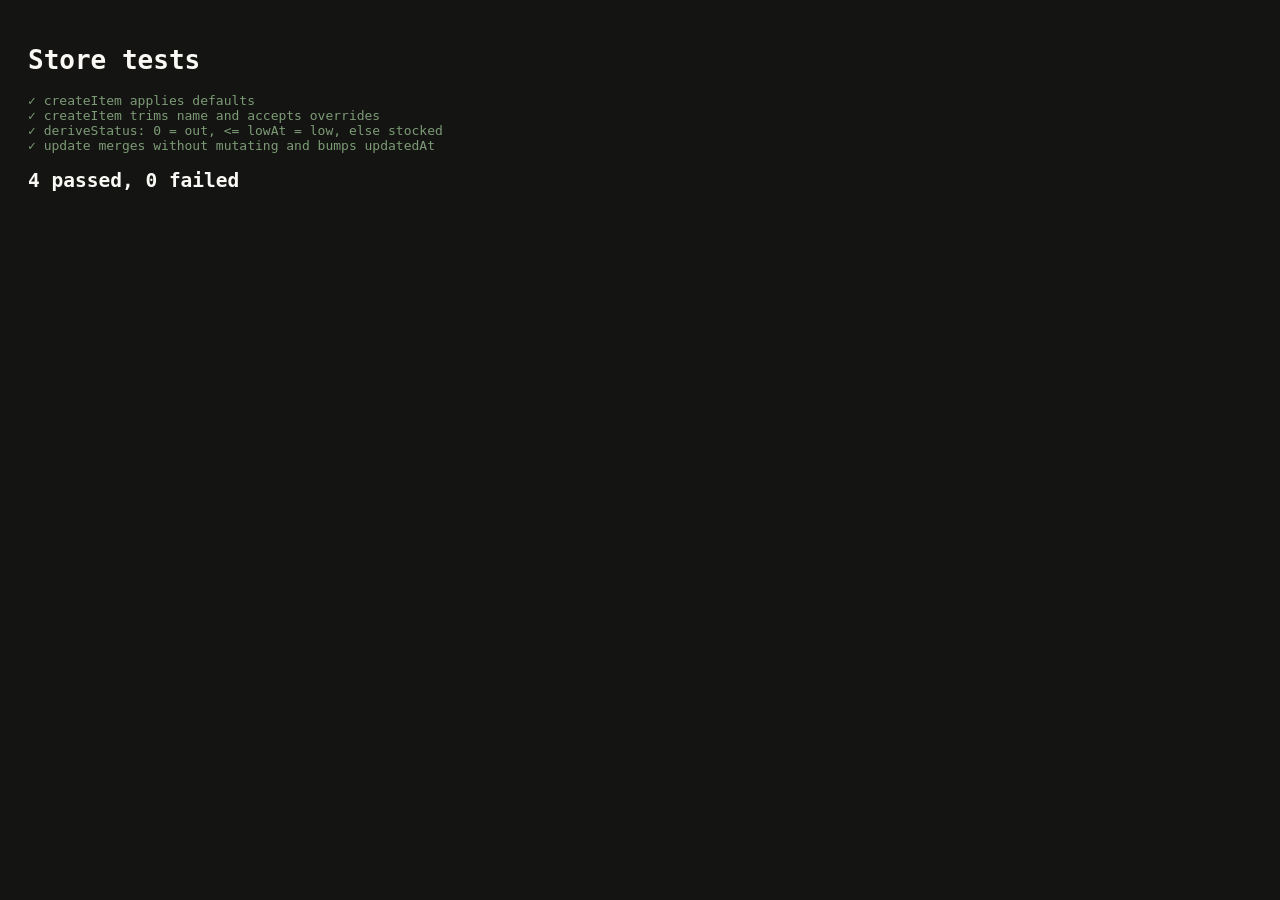
==== tests/run-tests.html @ 9e4e4e7f "feat: browser test harness + Store.createItem/deriveStatus/update Co-Authored-By: Claude Fable 5 <no" ====
<!DOCTYPE html>
<html lang="en">
<head><meta charset="utf-8"><title>running…</title>
<style>body{font-family:monospace;background:#141413;color:#faf9f5;padding:20px}</style>
</head>
<body>
<h1>Store tests</h1>
<div id="results"></div>
<script src="harness.js"></script>
<script src="../assets/store.js"></script>
<script src="store.test.js"></script>
<script>runAll();</script>
</body>
</html>
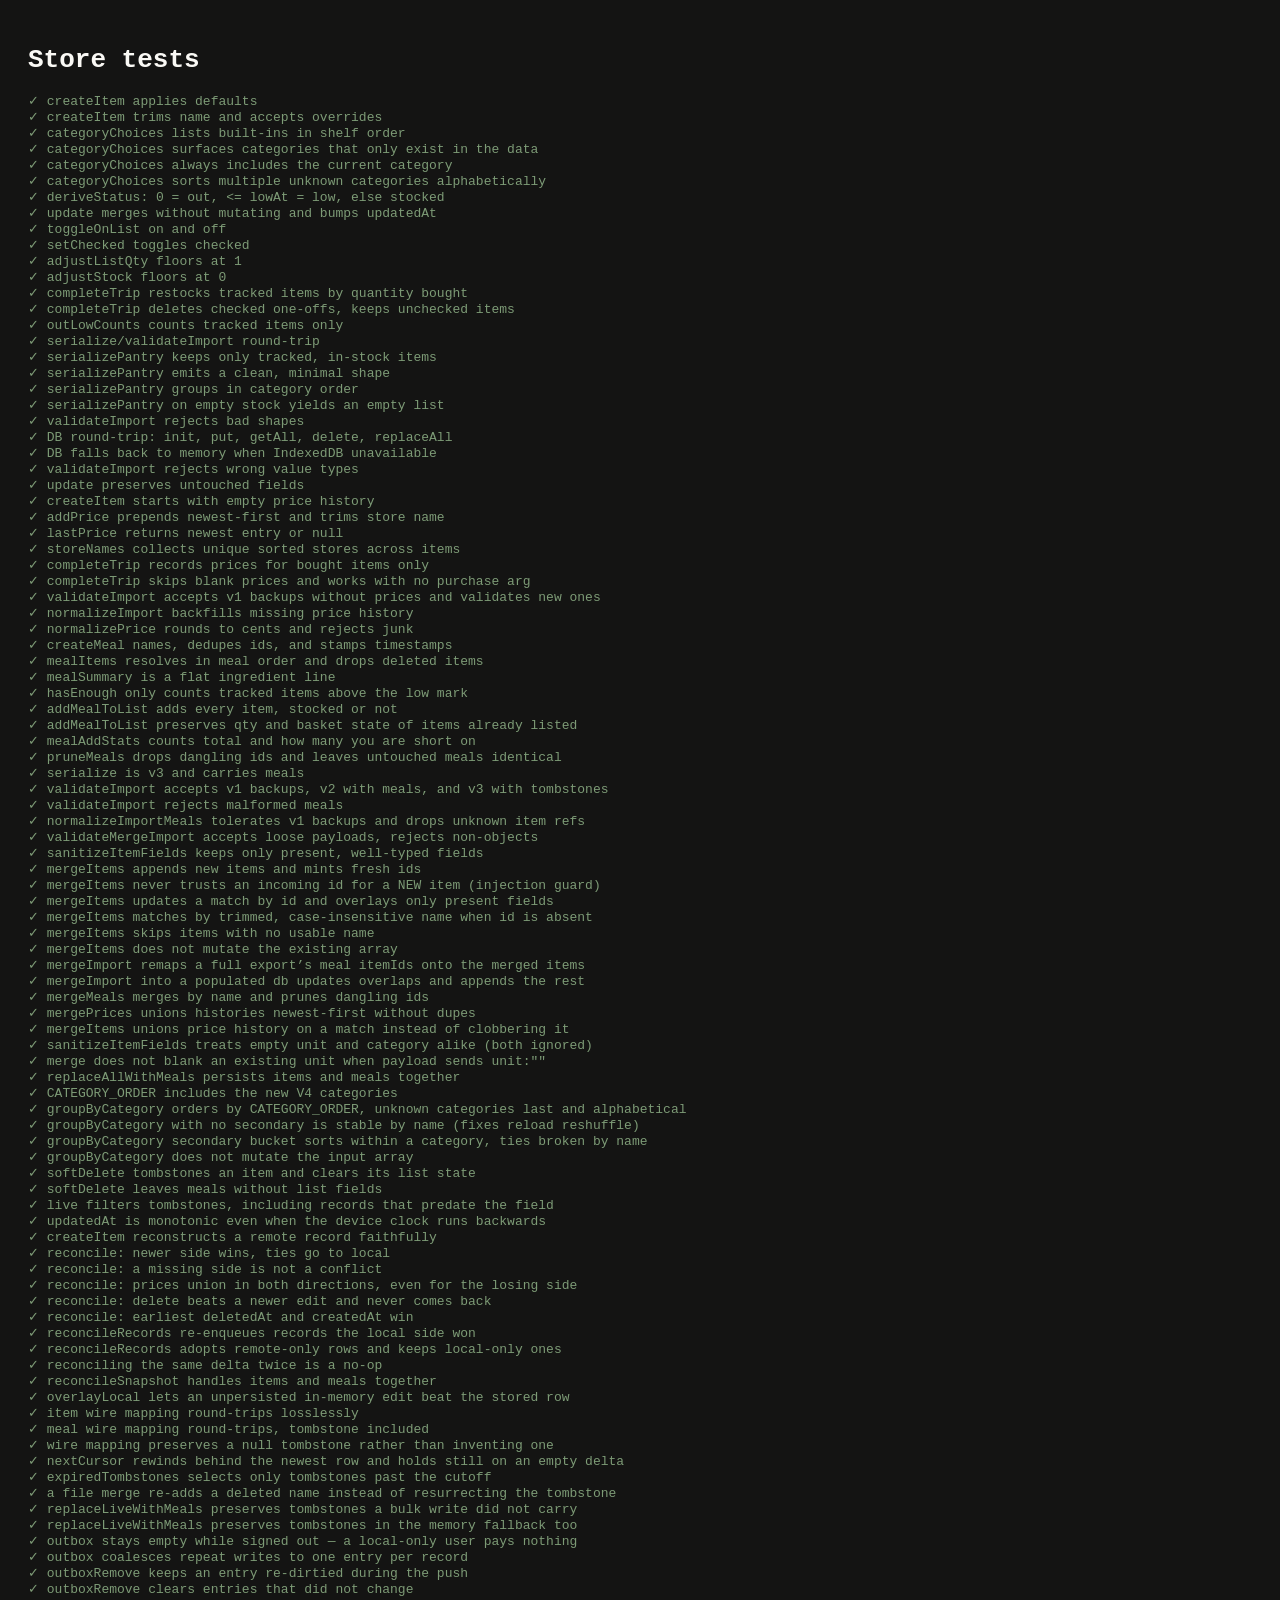
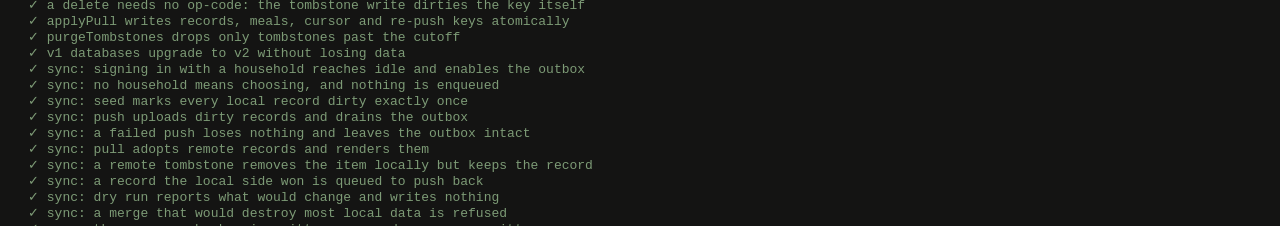
==== commit 2e502151: "Pull and reconcile changes from the household This is the phase that can destroy data, so it is the " ====
--- a/tests/run-tests.html
+++ b/tests/run-tests.html
@@ -8,6 +8,8 @@
 <div id="results"></div>
 <script src="harness.js"></script>
 <script src="../assets/store.js"></script>
+<script src="fake-supabase.js"></script>
+<script src="../assets/sync.js"></script>
 <script src="store.test.js"></script>
 <script>runAll();</script>
 </body>
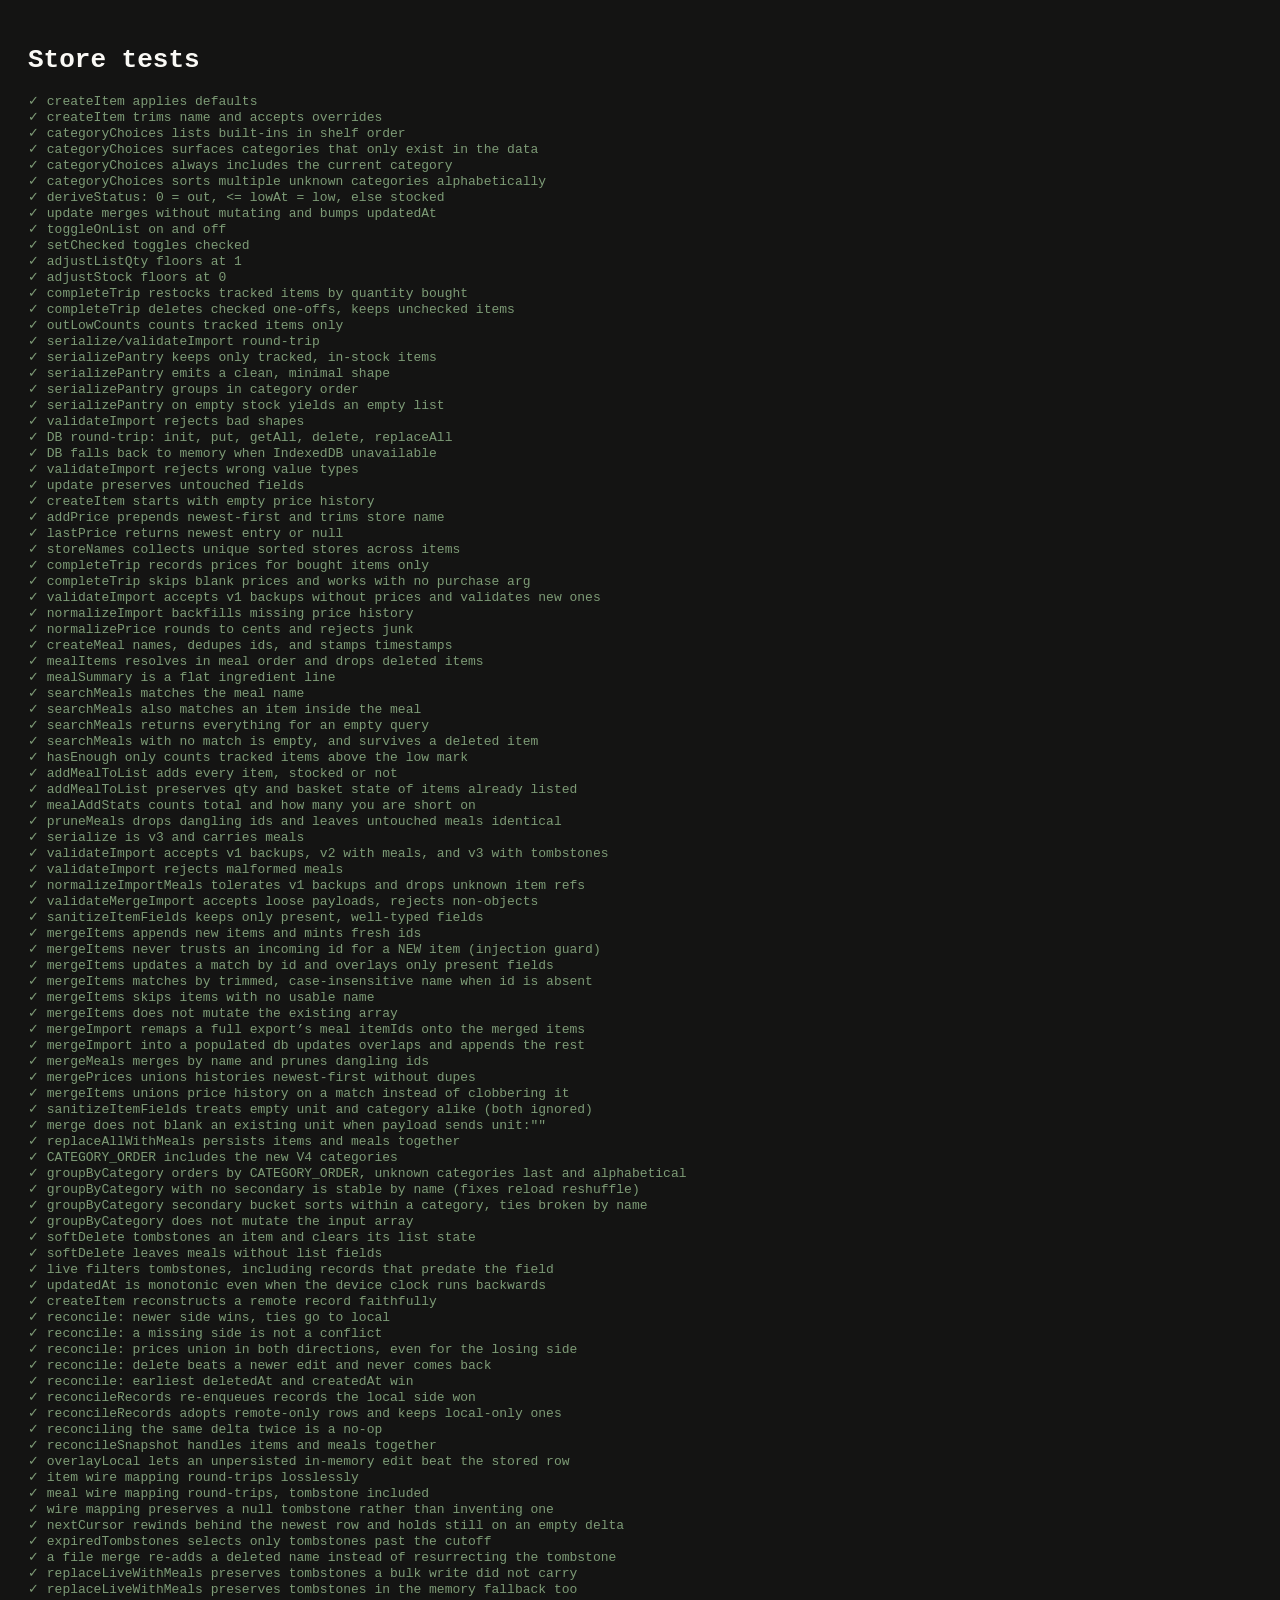
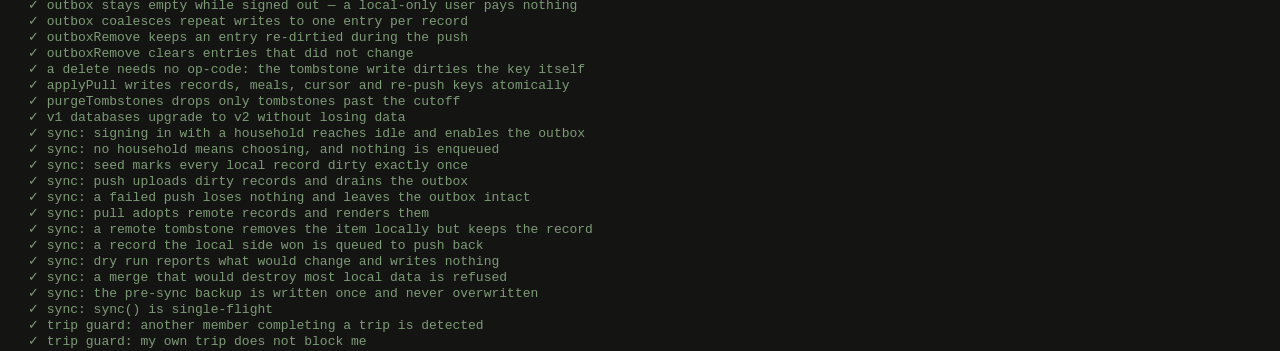
==== commit 85889295: "Add a What's new page to Settings There was no way for anyone but me to know what changed between up" ====
--- a/tests/run-tests.html
+++ b/tests/run-tests.html
@@ -8,6 +8,7 @@
 <div id="results"></div>
 <script src="harness.js"></script>
 <script src="../assets/store.js"></script>
+<script src="../assets/patch-notes.js"></script>
 <script src="fake-supabase.js"></script>
 <script src="../assets/sync.js"></script>
 <script src="store.test.js"></script>
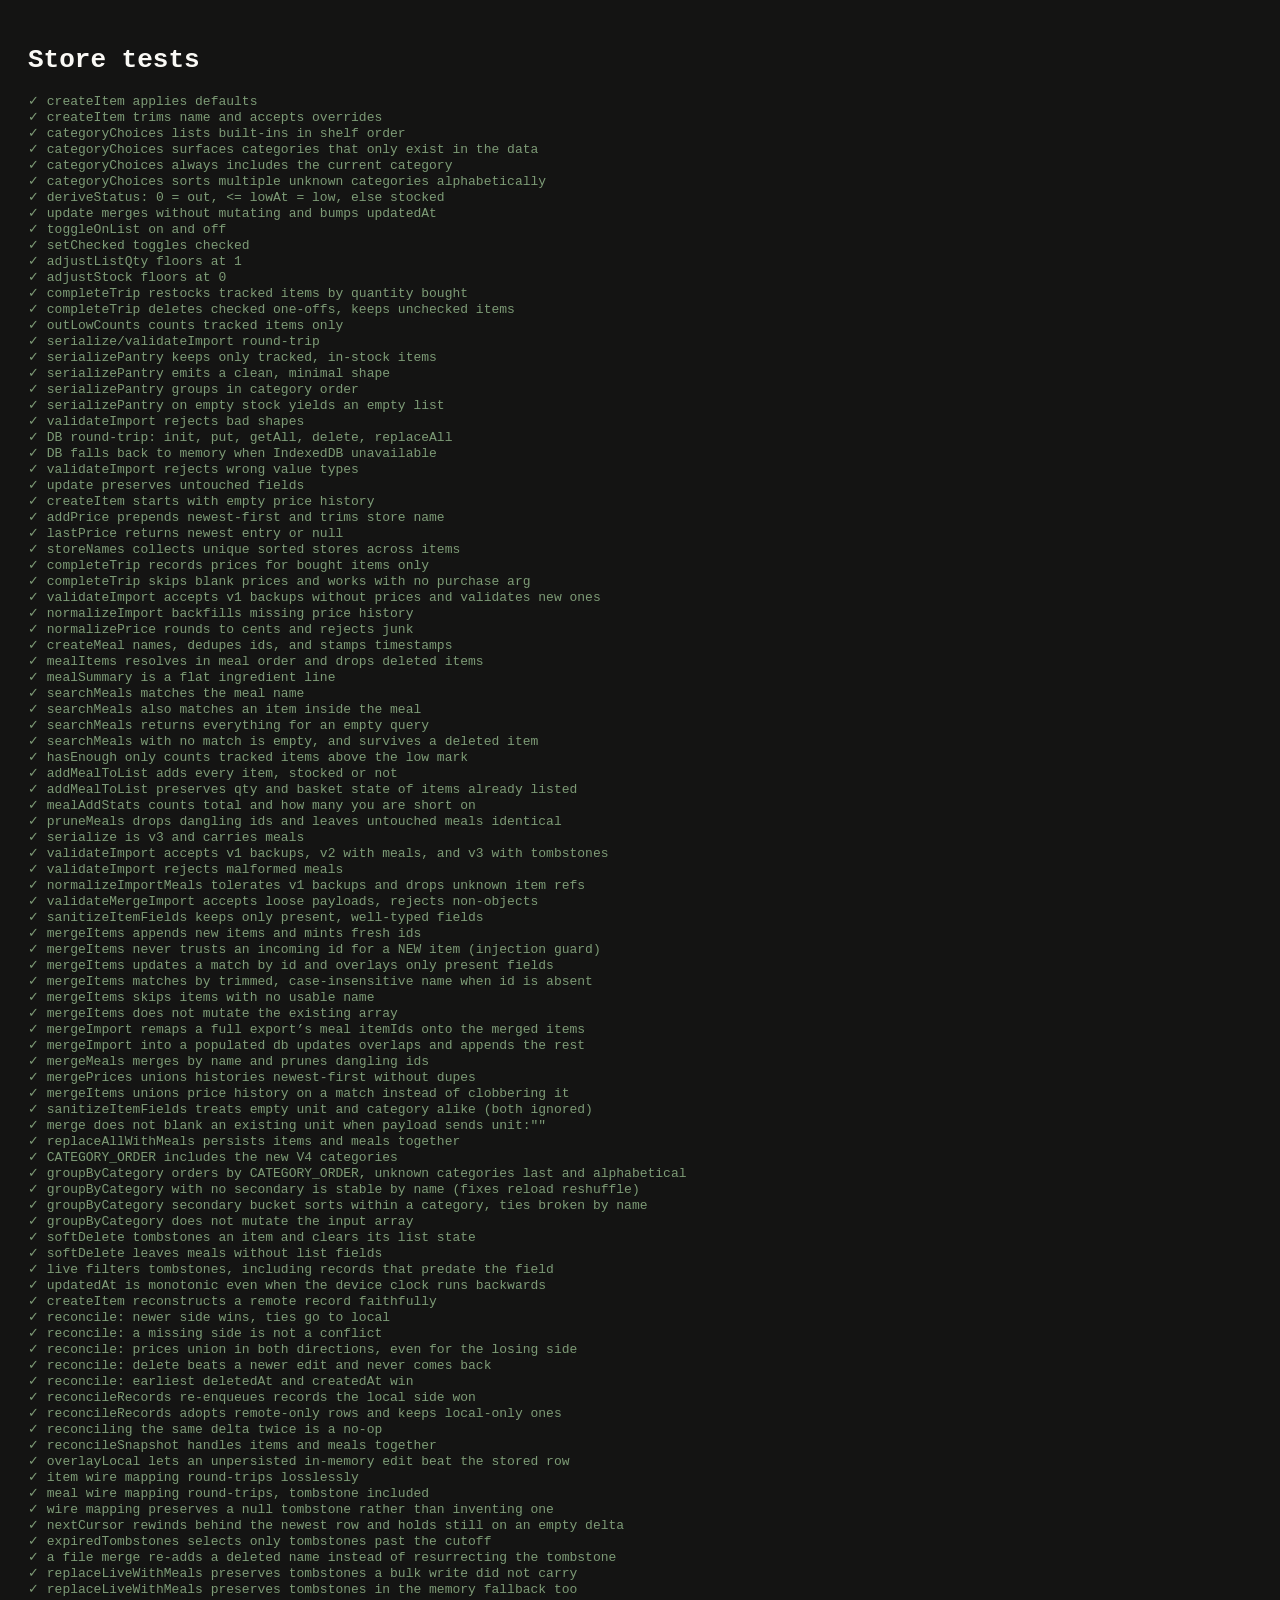
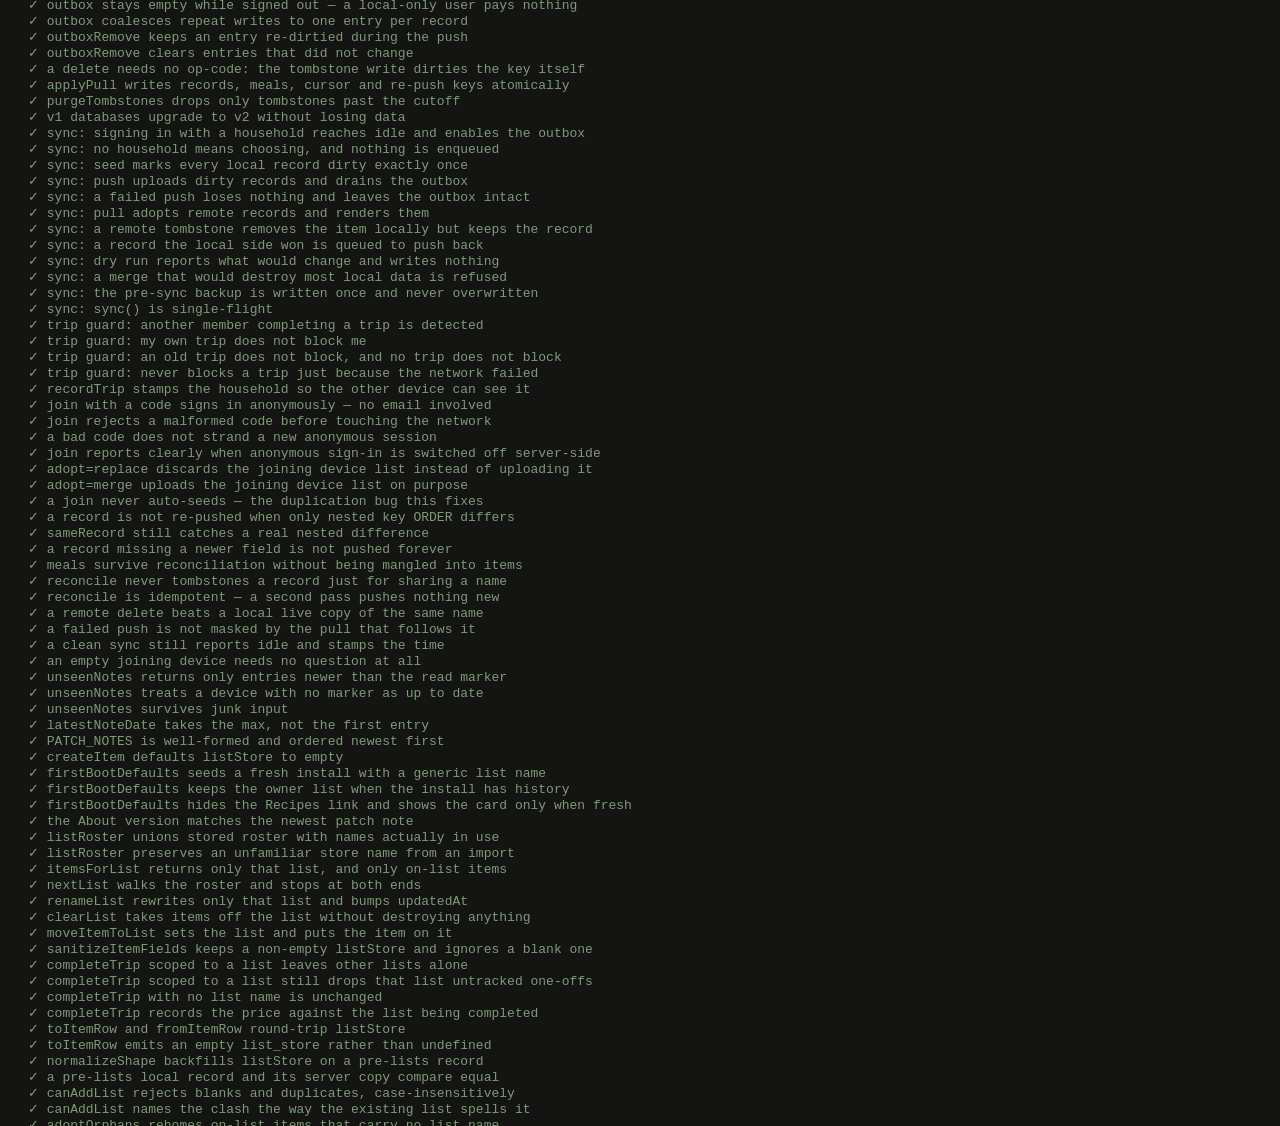
==== commit 5806fc66: "Stop a fresh install from pretending to be the owner's device A stranger opening this app was shown " ====
--- a/tests/run-tests.html
+++ b/tests/run-tests.html
@@ -7,6 +7,7 @@
 <h1>Store tests</h1>
 <div id="results"></div>
 <script src="harness.js"></script>
+<script src="../assets/version.js"></script>
 <script src="../assets/store.js"></script>
 <script src="../assets/patch-notes.js"></script>
 <script src="fake-supabase.js"></script>
